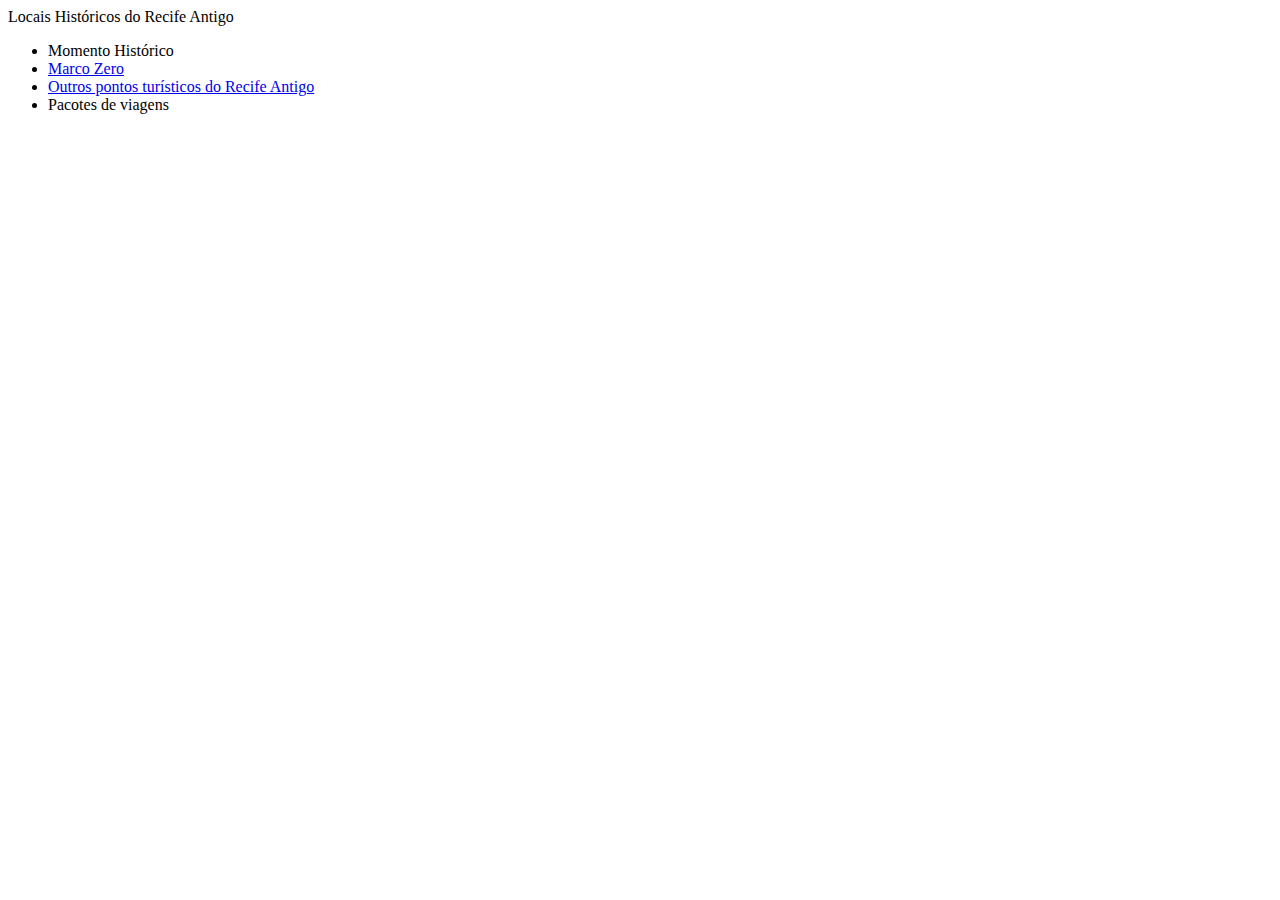
==== index.html @ 178b07eb "Criação de páginas da Recife Antiga" ====
<!DOCTYPE html>
<html lang="en">
<head>
    <meta charset="UTF-8">
    <meta name="viewport" content="width=device-width, initial-scale=1.0">
    <title>Marco Zero - blog</title>
</head>

<body>
    <header>
        <span>Locais Históricos do Recife Antigo</span>
        <ul>
            <li>Momento Histórico</li>
            <li>
                <a href="./marcozero.html">
                    Marco Zero
                </a>
            </li>
            <li>
                <a href="./outros-pontos-tus.html">
                    Outros pontos turísticos do Recife Antigo
                </a>
            </li>
            <li>Pacotes de viagens</li>
        </ul>
    </header>
</body>
</html>
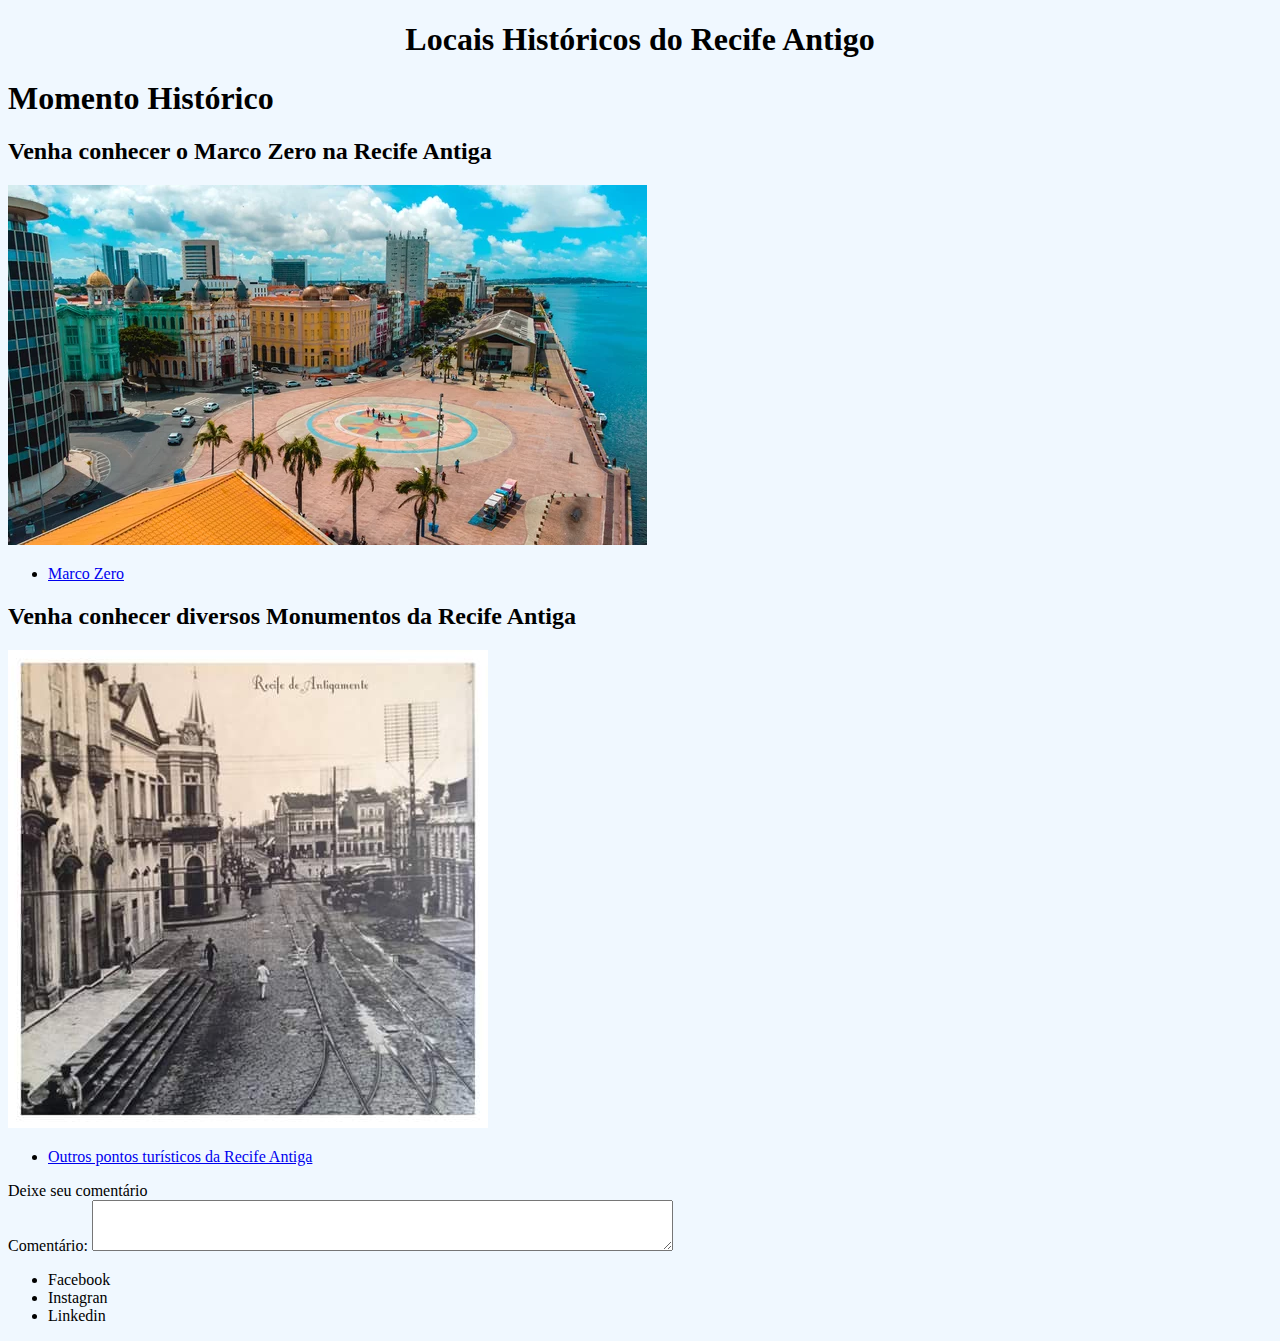
==== commit 39c2d7c7: "Criação de página html completa com 3 arquivos .html" ====
--- a/index.html
+++ b/index.html
@@ -5,24 +5,46 @@
     <meta name="viewport" content="width=device-width, initial-scale=1.0">
     <title>Marco Zero - blog</title>
 </head>
+<body style="background-color: aliceblue;">
+    <h1 style="text-align: center;">Locais Históricos do Recife Antigo</h1>
 
-<body>
     <header>
-        <span>Locais Históricos do Recife Antigo</span>
+        <main>
+            <h1>Momento Histórico</h1>
+            <h2>Venha conhecer o Marco Zero na Recife Antiga</h2>
+            <img src="./img/marcozero.webp" alt="Foto Marco Zero">
+            <ul>
+                <li>
+                    <a href="./marcozero.html">
+                        Marco Zero
+                    </a>
+                </li>
+            </ul>
+            <h2> Venha conhecer diversos Monumentos da Recife Antiga</h2>
+            <img src="./img/RECIFE-ANTIGA.jpg" alt="Foto da Recife Antiga">
+            <ul>
+                <li>
+                    <a href="./outros-pontos-tus.html">
+                        Outros pontos turísticos da Recife Antiga
+                    </a>
+                </li>
+            </ul>
+            <section>
+                <span>Deixe seu comentário</span>
+                <form action="/processar-comentario" method="post">
+                    <label for="comentario">Comentário:</label>
+                    <textarea id="comentario" name="comentario" cols="70" rows="3"></textarea>
+
+                </form>
+            </section>
+        </main>
+    </header>
+    <footer>
         <ul>
-            <li>Momento Histórico</li>
-            <li>
-                <a href="./marcozero.html">
-                    Marco Zero
-                </a>
-            </li>
-            <li>
-                <a href="./outros-pontos-tus.html">
-                    Outros pontos turísticos do Recife Antigo
-                </a>
-            </li>
-            <li>Pacotes de viagens</li>
+            <li>Facebook</li>
+            <li>Instagran</li>
+            <li>Linkedin</li>
         </ul>
-    </header>
+    </footer>
 </body>
 </html>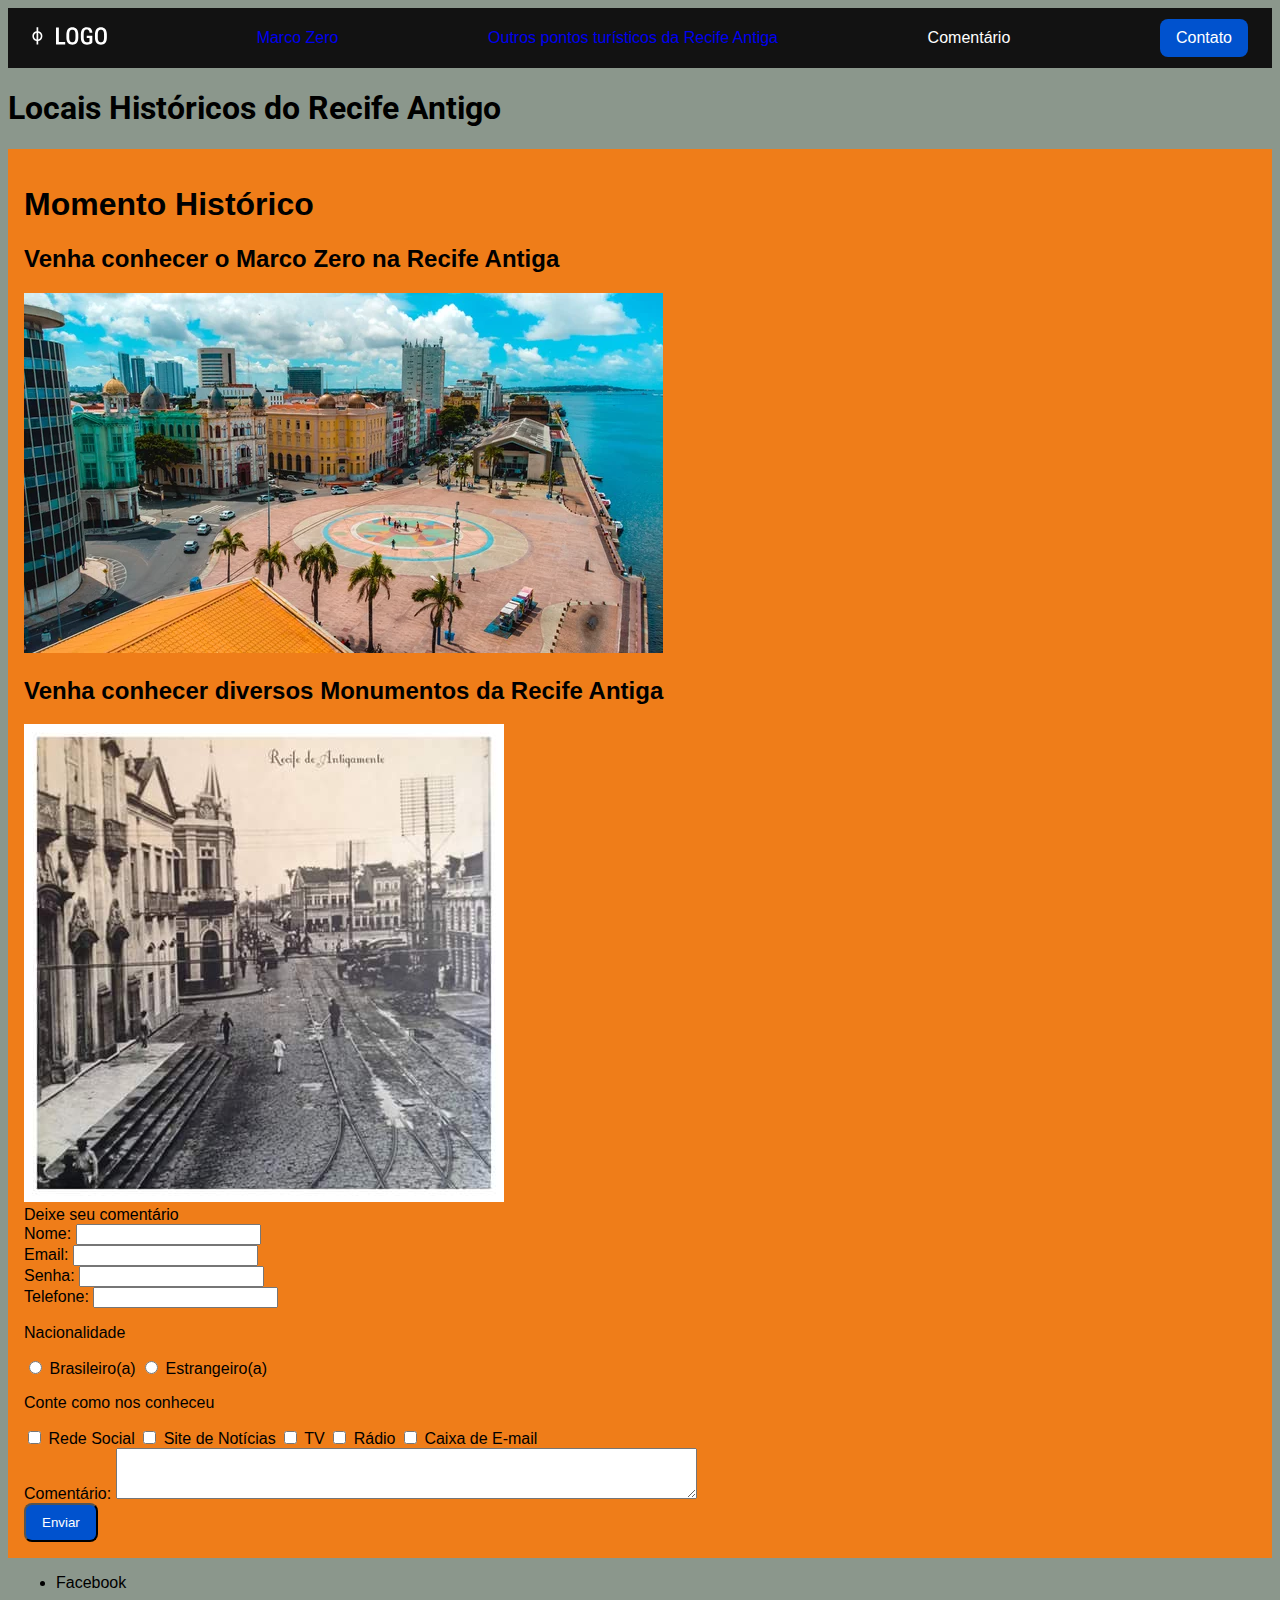
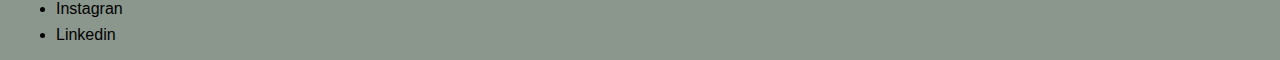
==== commit b0952884: "Foram criado estilos css em todas os arquivos html" ====
--- a/index.html
+++ b/index.html
@@ -3,47 +3,86 @@
 <head>
     <meta charset="UTF-8">
     <meta name="viewport" content="width=device-width, initial-scale=1.0">
+    <link rel="stylesheet" href="./css/index.css">
     <title>Marco Zero - blog</title>
 </head>
-<body style="background-color: aliceblue;">
-    <h1 style="text-align: center;">Locais Históricos do Recife Antigo</h1>
+<nav>
+    <a href="#" class="logo"><svg width="75" height="18" viewBox="0 0 75 18" fill="none" xmlns="http://www.w3.org/2000/svg">
+        <path d="M4.536 17.5V14.044C3.752 13.9 3.04 13.596 2.4 13.132C1.776 12.668 1.28 12.084 0.912 11.38C0.56 10.676 0.384 9.924 0.384 9.124C0.384 8.308 0.56 7.556 0.912 6.868C1.28 6.164 1.776 5.58 2.4 5.116C3.04 4.636 3.752 4.332 4.536 4.204V0.363999H6.24V4.204C7.04 4.316 7.752 4.612 8.376 5.092C9 5.556 9.488 6.14 9.84 6.844C10.208 7.532 10.392 8.292 10.392 9.124C10.392 9.924 10.208 10.676 9.84 11.38C9.488 12.084 9 12.676 8.376 13.156C7.752 13.62 7.04 13.924 6.24 14.068V17.5H4.536ZM4.536 12.46V5.812C3.8 5.972 3.184 6.364 2.688 6.988C2.192 7.612 1.944 8.324 1.944 9.124C1.944 9.652 2.048 10.148 2.256 10.612C2.48 11.06 2.784 11.452 3.168 11.788C3.568 12.108 4.024 12.332 4.536 12.46ZM6.24 12.46C6.768 12.332 7.224 12.108 7.608 11.788C7.992 11.468 8.288 11.076 8.496 10.612C8.72 10.148 8.832 9.652 8.832 9.124C8.832 8.308 8.584 7.596 8.088 6.988C7.608 6.38 6.992 5.98 6.24 5.788V12.46ZM33.2109 15.1211V17.5H26.1211V15.1211H33.2109ZM26.8711 0.4375V17.5H24.0234V0.4375H26.8711ZM46.2891 7.57422V10.4805C46.2891 11.6836 46.1484 12.7383 45.8672 13.6445C45.5938 14.5508 45.1953 15.3086 44.6719 15.918C44.1562 16.5195 43.5312 16.9727 42.7969 17.2773C42.0703 17.582 41.2578 17.7344 40.3594 17.7344C39.4688 17.7344 38.6562 17.582 37.9219 17.2773C37.1953 16.9727 36.5664 16.5195 36.0352 15.918C35.5117 15.3086 35.1055 14.5508 34.8164 13.6445C34.5352 12.7383 34.3945 11.6836 34.3945 10.4805V7.57422C34.3945 6.35547 34.5352 5.28906 34.8164 4.375C35.0977 3.45312 35.5 2.68359 36.0234 2.06641C36.5547 1.44922 37.1836 0.984375 37.9102 0.671875C38.6445 0.359375 39.4531 0.203125 40.3359 0.203125C41.2344 0.203125 42.0469 0.359375 42.7734 0.671875C43.5078 0.984375 44.1367 1.44922 44.6602 2.06641C45.1836 2.68359 45.5859 3.45312 45.8672 4.375C46.1484 5.28906 46.2891 6.35547 46.2891 7.57422ZM43.4648 10.4805V7.55078C43.4648 6.68359 43.3945 5.94141 43.2539 5.32422C43.1211 4.69922 42.9219 4.19141 42.6562 3.80078C42.3906 3.40234 42.0625 3.10938 41.6719 2.92188C41.2891 2.72656 40.8438 2.62891 40.3359 2.62891C39.8438 2.62891 39.4023 2.72656 39.0117 2.92188C38.6289 3.10938 38.3008 3.40234 38.0273 3.80078C37.7617 4.19141 37.5586 4.69922 37.418 5.32422C37.2852 5.94141 37.2188 6.68359 37.2188 7.55078V10.4805C37.2188 11.332 37.2891 12.0664 37.4297 12.6836C37.5703 13.293 37.7734 13.793 38.0391 14.1836C38.3125 14.5664 38.6445 14.8516 39.0352 15.0391C39.4258 15.2266 39.8672 15.3203 40.3594 15.3203C40.8594 15.3203 41.3047 15.2266 41.6953 15.0391C42.0859 14.8516 42.4102 14.5664 42.668 14.1836C42.9336 13.793 43.1328 13.293 43.2656 12.6836C43.3984 12.0664 43.4648 11.332 43.4648 10.4805ZM60.3398 8.74609V15.4727C60.1289 15.7305 59.8086 16.0391 59.3789 16.3984C58.957 16.75 58.3867 17.0625 57.668 17.3359C56.957 17.6016 56.0586 17.7344 54.9727 17.7344C54.0586 17.7344 53.2227 17.5859 52.4648 17.2891C51.7148 16.9922 51.0703 16.543 50.5312 15.9414C49.9922 15.3398 49.5781 14.5898 49.2891 13.6914C49 12.7852 48.8555 11.7148 48.8555 10.4805V7.44531C48.8555 6.22656 48.9844 5.16406 49.2422 4.25781C49.5078 3.35156 49.8945 2.59766 50.4023 1.99609C50.9102 1.38672 51.5273 0.9375 52.2539 0.648438C52.9805 0.351563 53.8164 0.203125 54.7617 0.203125C55.957 0.203125 56.9531 0.414062 57.75 0.835938C58.5547 1.25 59.168 1.86719 59.5898 2.6875C60.0195 3.5 60.2695 4.49219 60.3398 5.66406H57.5625C57.5 4.94531 57.3633 4.36328 57.1523 3.91797C56.9492 3.46484 56.6562 3.12891 56.2734 2.91016C55.8906 2.69141 55.3984 2.58203 54.7969 2.58203C54.25 2.58203 53.7812 2.67578 53.3906 2.86328C53 3.05078 52.6797 3.34375 52.4297 3.74219C52.1797 4.13281 51.9961 4.63281 51.8789 5.24219C51.7617 5.85156 51.7031 6.57812 51.7031 7.42188V10.4805C51.7031 11.3398 51.7773 12.0781 51.9258 12.6953C52.0742 13.3125 52.2891 13.8203 52.5703 14.2188C52.8594 14.6094 53.2148 14.8984 53.6367 15.0859C54.0586 15.2656 54.5391 15.3555 55.0781 15.3555C55.6094 15.3555 56.0312 15.3008 56.3438 15.1914C56.6562 15.082 56.8984 14.9609 57.0703 14.8281C57.25 14.6875 57.3945 14.5781 57.5039 14.5V10.9844H54.75V8.74609H60.3398ZM74.8594 7.57422V10.4805C74.8594 11.6836 74.7188 12.7383 74.4375 13.6445C74.1641 14.5508 73.7656 15.3086 73.2422 15.918C72.7266 16.5195 72.1016 16.9727 71.3672 17.2773C70.6406 17.582 69.8281 17.7344 68.9297 17.7344C68.0391 17.7344 67.2266 17.582 66.4922 17.2773C65.7656 16.9727 65.1367 16.5195 64.6055 15.918C64.082 15.3086 63.6758 14.5508 63.3867 13.6445C63.1055 12.7383 62.9648 11.6836 62.9648 10.4805V7.57422C62.9648 6.35547 63.1055 5.28906 63.3867 4.375C63.668 3.45312 64.0703 2.68359 64.5938 2.06641C65.125 1.44922 65.7539 0.984375 66.4805 0.671875C67.2148 0.359375 68.0234 0.203125 68.9062 0.203125C69.8047 0.203125 70.6172 0.359375 71.3438 0.671875C72.0781 0.984375 72.707 1.44922 73.2305 2.06641C73.7539 2.68359 74.1562 3.45312 74.4375 4.375C74.7188 5.28906 74.8594 6.35547 74.8594 7.57422ZM72.0352 10.4805V7.55078C72.0352 6.68359 71.9648 5.94141 71.8242 5.32422C71.6914 4.69922 71.4922 4.19141 71.2266 3.80078C70.9609 3.40234 70.6328 3.10938 70.2422 2.92188C69.8594 2.72656 69.4141 2.62891 68.9062 2.62891C68.4141 2.62891 67.9727 2.72656 67.582 2.92188C67.1992 3.10938 66.8711 3.40234 66.5977 3.80078C66.332 4.19141 66.1289 4.69922 65.9883 5.32422C65.8555 5.94141 65.7891 6.68359 65.7891 7.55078V10.4805C65.7891 11.332 65.8594 12.0664 66 12.6836C66.1406 13.293 66.3438 13.793 66.6094 14.1836C66.8828 14.5664 67.2148 14.8516 67.6055 15.0391C67.9961 15.2266 68.4375 15.3203 68.9297 15.3203C69.4297 15.3203 69.875 15.2266 70.2656 15.0391C70.6562 14.8516 70.9805 14.5664 71.2383 14.1836C71.5039 13.793 71.7031 13.293 71.8359 12.6836C71.9688 12.0664 72.0352 11.332 72.0352 10.4805Z" fill="white"/>
+        </svg></a>
+        
+     <a href="./marcozero.html">
+        Marco Zero
+    </a>
+             
+    <a href="./outros-pontos-tus.html">
+         Outros pontos turísticos da Recife Antiga
+    </a>
+    
+    <a>Comentário</a>
+    
+    <a href="#" class="button">Contato</a>
+</nav>
+<body>
+    
+    <h1>Locais Históricos do Recife Antigo</h1>
 
     <header>
         <main>
             <h1>Momento Histórico</h1>
             <h2>Venha conhecer o Marco Zero na Recife Antiga</h2>
             <img src="./img/marcozero.webp" alt="Foto Marco Zero">
-            <ul>
-                <li>
-                    <a href="./marcozero.html">
-                        Marco Zero
-                    </a>
-                </li>
-            </ul>
+            
             <h2> Venha conhecer diversos Monumentos da Recife Antiga</h2>
             <img src="./img/RECIFE-ANTIGA.jpg" alt="Foto da Recife Antiga">
-            <ul>
-                <li>
-                    <a href="./outros-pontos-tus.html">
-                        Outros pontos turísticos da Recife Antiga
-                    </a>
-                </li>
-            </ul>
+            
             <section>
                 <span>Deixe seu comentário</span>
                 <form action="/processar-comentario" method="post">
+                    <label for="name">Nome: </label>
+                    <input type="text" name="nome" id="nome">
+                    <br>
+                    <label for="email">Email: </label>
+                    <input type="email" name="email" id="email">
+                    <br>
+                    <label for="senha">Senha: </label>
+                    <input type="password" name="senha" id="senha">
+                    <br>
+                    <label for="telefone">Telefone: </label>
+                    <input type="tel" name="telefone" id="telefone">
+                    <br>
+                    <section>
+                        <p>Nacionalidade</p>
+                        <input type="radio" name="nacionalidade" id="brasil" value="brasil">
+                        <label for="brasil">Brasileiro(a)</label>
+                        <input type="radio" name="nacionalidade" id="outro" value="outro">
+                        <label for="outro">Estrangeiro(a)</label>
+                    </section>
+                    <section>
+                        <p>Conte como nos conheceu</p>
+                        <input type="checkbox" name="meio-comunicacao" id="rede-social" value="rede-social">
+                        <label for="rede-social">Rede Social</label>
+                        <input type="checkbox" name="meio-comunicacao" id="site-noticias" valeu="site-noticias">
+                        <label for="site-noticias">Site de Notícias</label>
+                        <input type="checkbox" name="meio-comunicacao" id="programa-tv" value="programa-tv">
+                        <label for="programa-tv">TV</label>
+                        <input type="checkbox" name="meio-comunicacao" id="radio" value="radio">
+                        <label for="radio">Rádio</label>
+                        <input type="checkbox" name="meio-comunicacao" id="email" value="email">
+                        <label for="email">Caixa de E-mail</label>
+                    </section>
                     <label for="comentario">Comentário:</label>
                     <textarea id="comentario" name="comentario" cols="70" rows="3"></textarea>
-
+                    <button type="submit">Enviar</button>
                 </form>
             </section>
         </main>
     </header>
     <footer>
         <ul>
-            <li>Facebook</li>
-            <li>Instagran</li>
-            <li>Linkedin</li>
+            <li class="rede-social" >Facebook</li>
+            <li class="rede-social" >Instagran</li>
+            <li class="rede-social" >Linkedin</li>
         </ul>
     </footer>
 </body>
--- a/css/index.css
+++ b/css/index.css
@@ -0,0 +1,76 @@
+@import url('https://fonts.googleapis.com/css2?family=Roboto:wght@400;700&display=swap');
+
+
+:root {
+    font-size: 62.5%;
+    --nav-bg-color: #121212;
+    --nav-text-color: white;
+    --button-bg-color: #0052CE;
+    --button-text-color: white;
+  }
+
+  body {
+    font-size: 1.6rem;
+    font-family: 'Roboto', sans-serif;
+    background-color: #8b978c;
+  }
+
+  a {
+    text-decoration: none;
+  }
+
+  main {
+    background-color: #EF7D19;
+    padding: 16px;
+    font-family: 'Lucida Sans', Verdana, sans-serif;
+  }
+
+
+ nav {
+    display: flex;
+    justify-content: space-between;
+    align-items: center;
+    color: white;
+    text-decoration: none;
+    font-family: 'Lucida Sans', Verdana, sans-serif;
+    
+    
+    background-color: var(--nav-bg-color);
+    color: var(--nav-text-color);
+    height: 6rem;
+  
+    padding: 0 2.4rem;
+    
+  }
+
+  button {
+    display: flex;
+    justify-content: center;
+    align-items: center;
+  
+    padding: 1rem 1.6rem;
+  
+    background: var(--button-bg-color);
+    border-radius: .8rem;
+  
+    color: var(--button-text-color);
+  }
+
+  
+  .button {
+    display: flex;
+    justify-content: center;
+    align-items: center;
+  
+    padding: 1rem 1.6rem;
+  
+    background: var(--button-bg-color);
+    border-radius: .8rem;
+  
+    color: var(--button-text-color);
+  }
+  
+  .rede-social {
+    font-family: 'Segoe UI', Verdana, sans-serif ;
+    margin: 8px;
+  }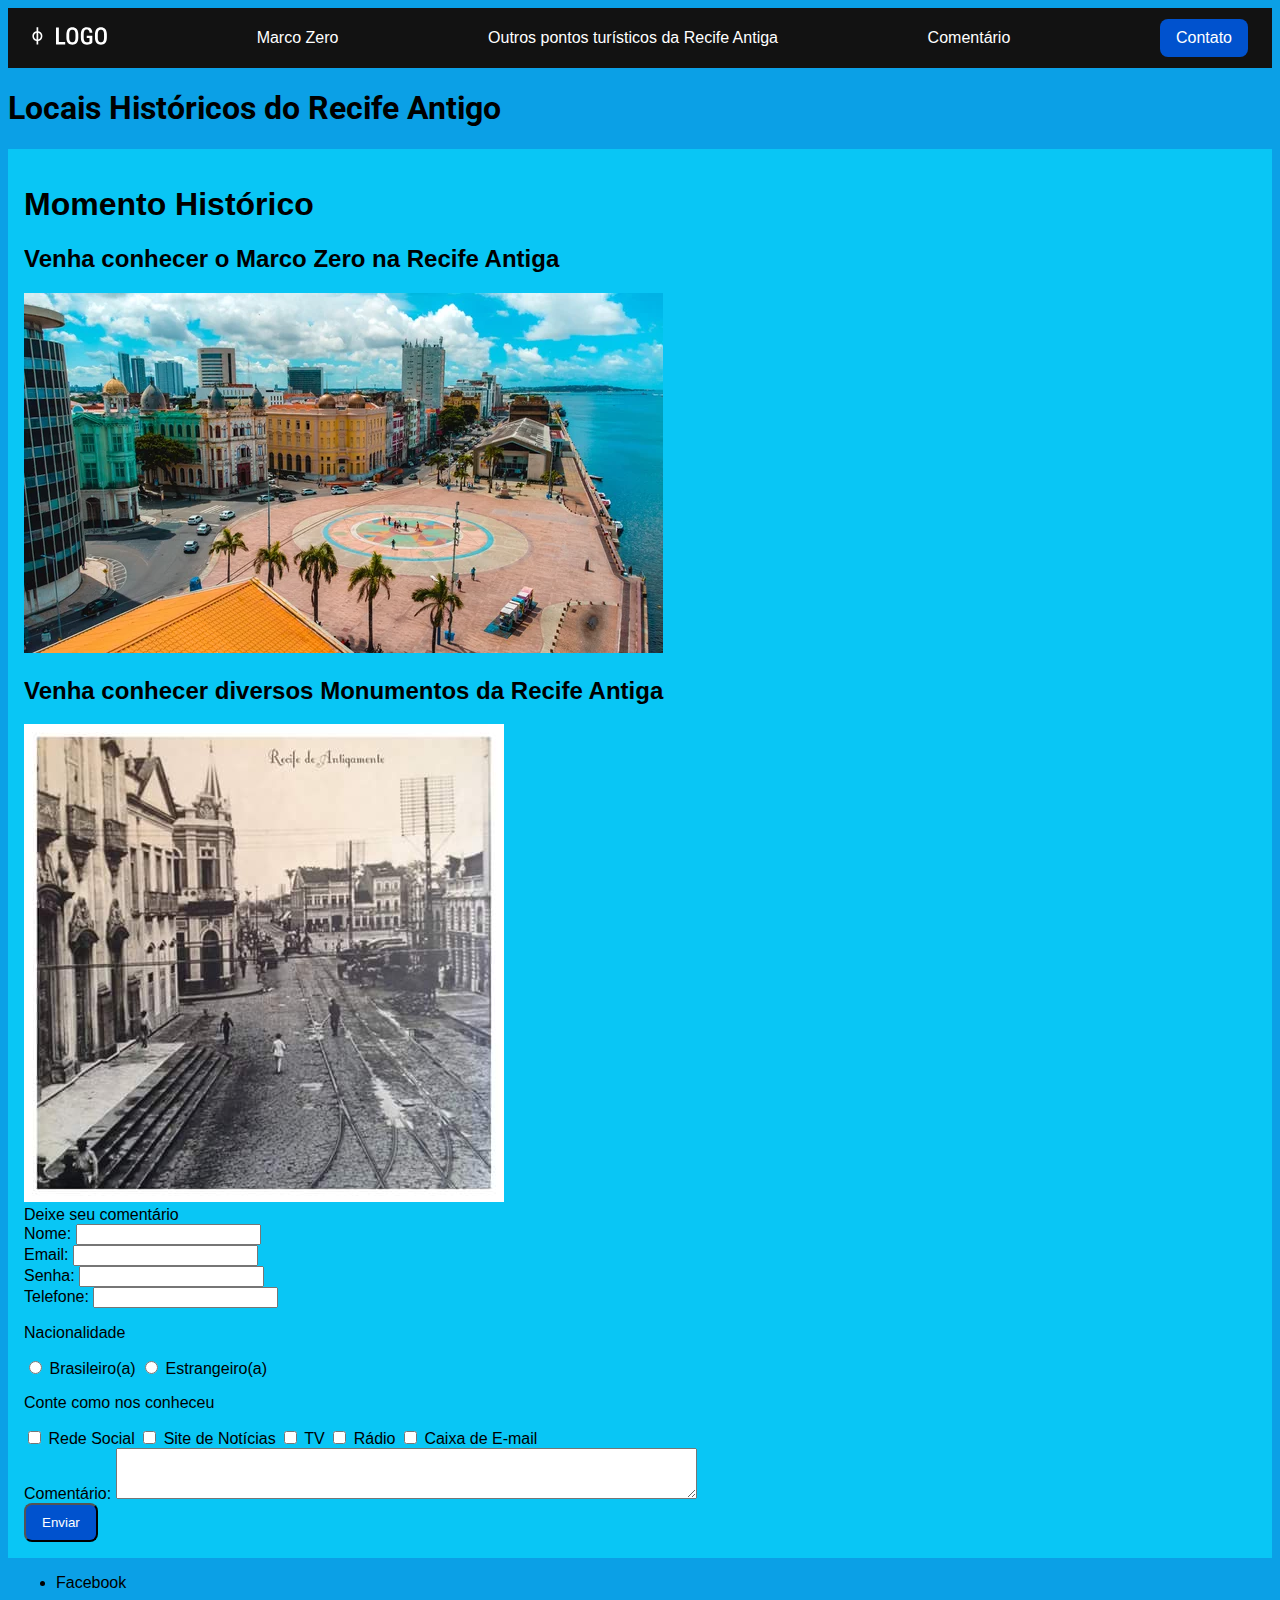
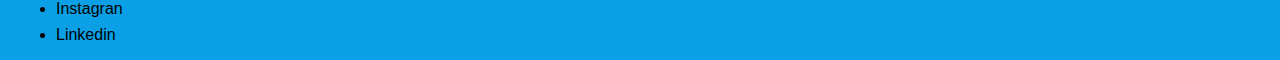
==== commit d6299b1a: "Foi definido as cores para a tab body e main" ====
--- a/index.html
+++ b/index.html
@@ -3,6 +3,7 @@
 <head>
     <meta charset="UTF-8">
     <meta name="viewport" content="width=device-width, initial-scale=1.0">
+    <meta http-equiv="X-UA-Compatible" content="IE=edge">
     <link rel="stylesheet" href="./css/index.css">
     <title>Marco Zero - blog</title>
 </head>
--- a/css/index.css
+++ b/css/index.css
@@ -12,15 +12,16 @@
   body {
     font-size: 1.6rem;
     font-family: 'Roboto', sans-serif;
-    background-color: #8b978c;
+    background-color: #0ba0e6;
   }
 
   a {
     text-decoration: none;
+    color: white;
   }
 
   main {
-    background-color: #EF7D19;
+    background-color: #09c6f5;
     padding: 16px;
     font-family: 'Lucida Sans', Verdana, sans-serif;
   }
@@ -30,8 +31,6 @@
     display: flex;
     justify-content: space-between;
     align-items: center;
-    color: white;
-    text-decoration: none;
     font-family: 'Lucida Sans', Verdana, sans-serif;
     
     
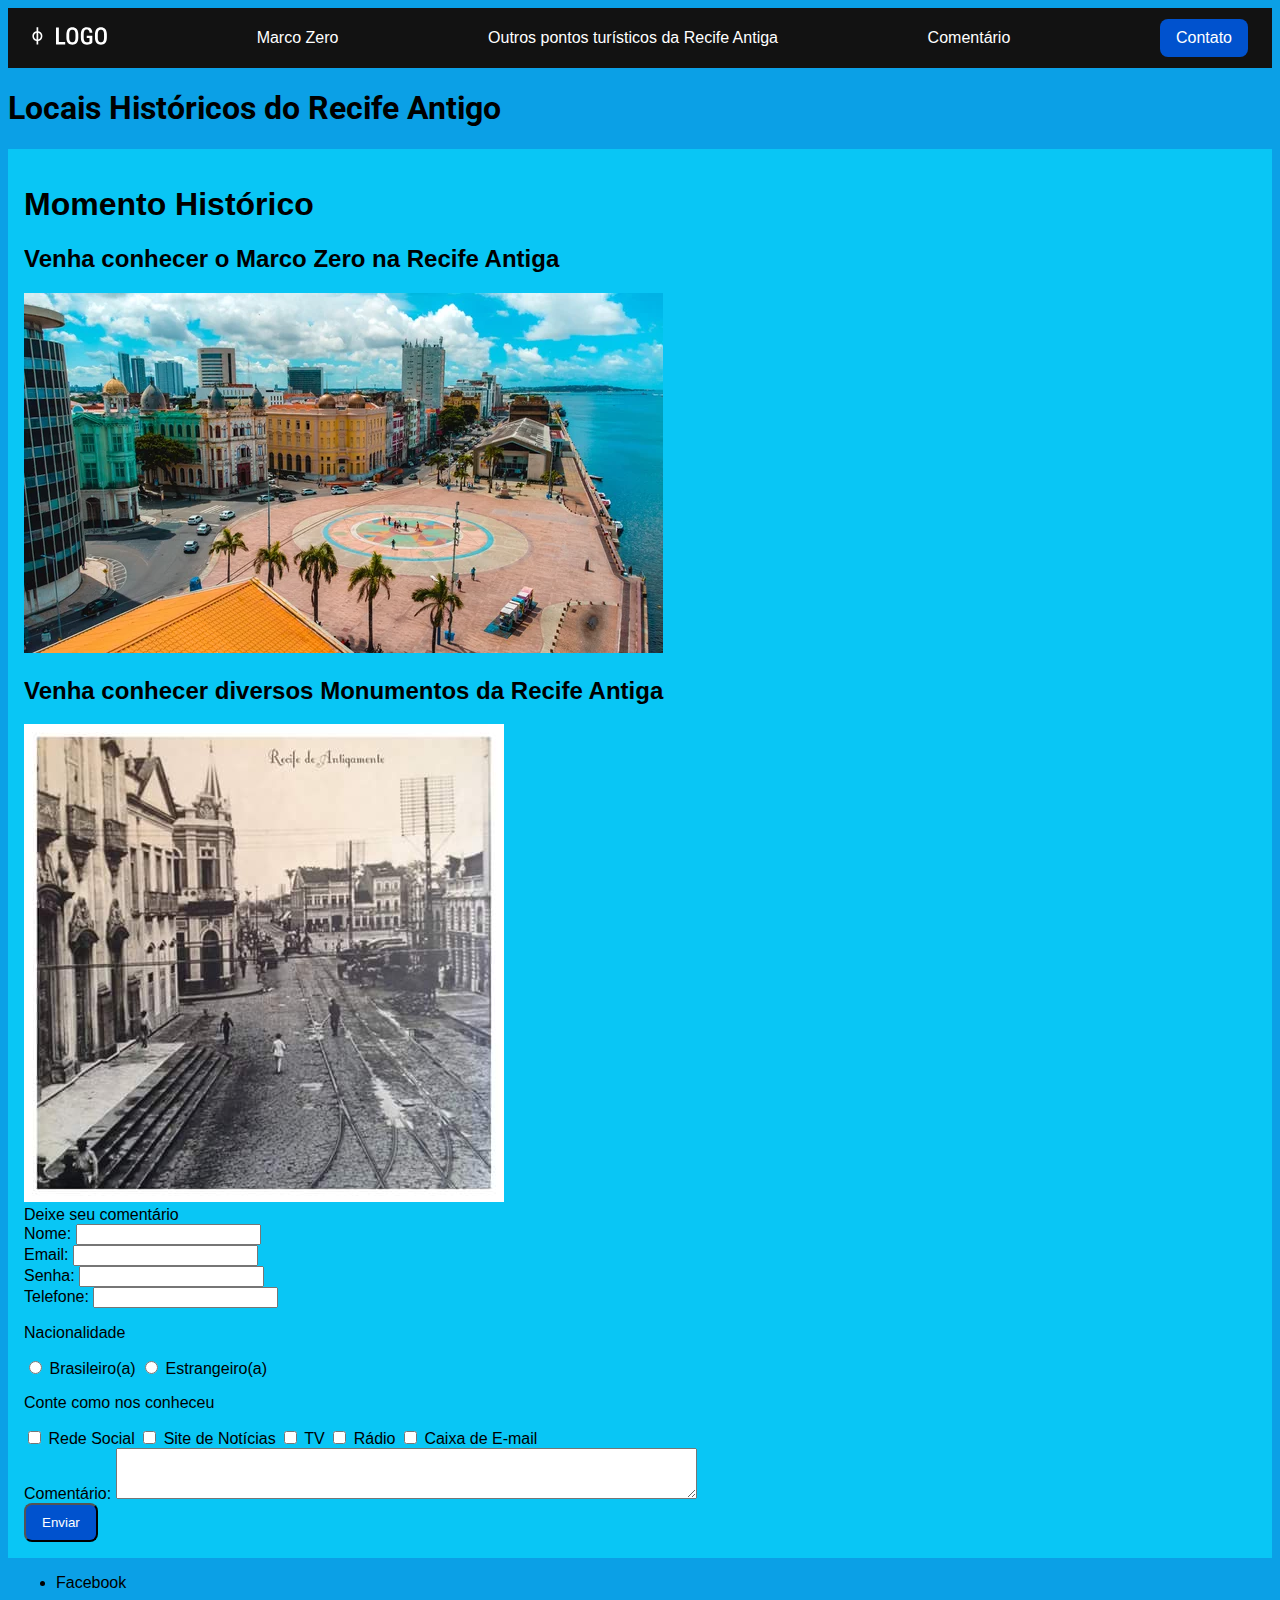
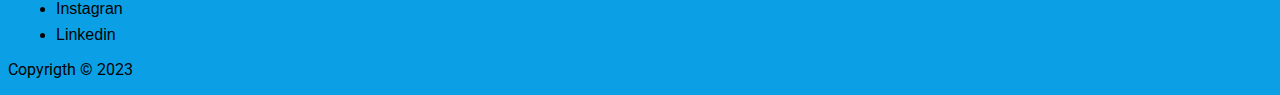
==== commit fdb5cca2: "Foi inserido elemento paragrafo nos rodapés do arquivos html" ====
--- a/index.html
+++ b/index.html
@@ -85,6 +85,7 @@
             <li class="rede-social" >Instagran</li>
             <li class="rede-social" >Linkedin</li>
         </ul>
+        <P>Copyrigth © 2023</P>
     </footer>
 </body>
 </html>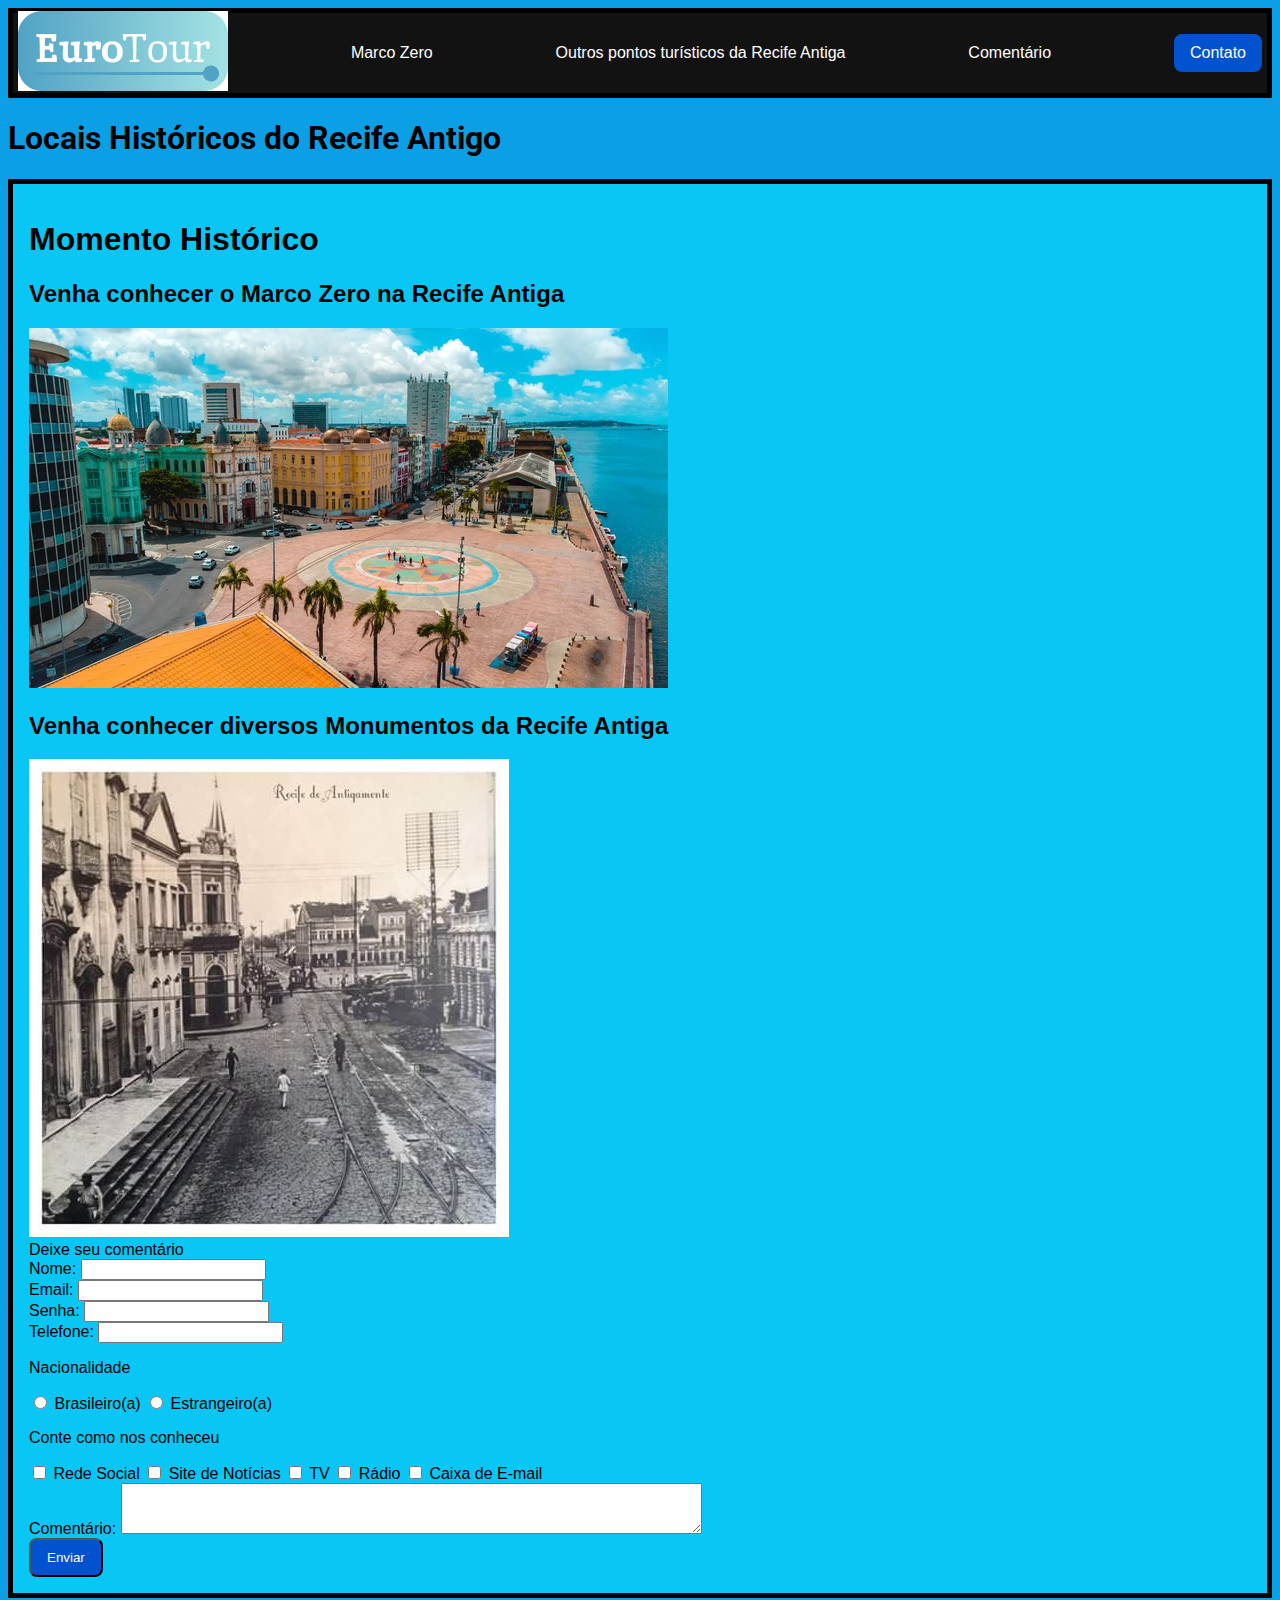
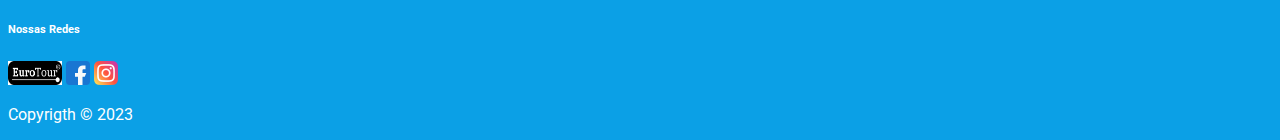
==== commit 8c7941ee: "Foram inseridos mais estilos no css" ====
--- a/index.html
+++ b/index.html
@@ -8,9 +8,7 @@
     <title>Marco Zero - blog</title>
 </head>
 <nav>
-    <a href="#" class="logo"><svg width="75" height="18" viewBox="0 0 75 18" fill="none" xmlns="http://www.w3.org/2000/svg">
-        <path d="M4.536 17.5V14.044C3.752 13.9 3.04 13.596 2.4 13.132C1.776 12.668 1.28 12.084 0.912 11.38C0.56 10.676 0.384 9.924 0.384 9.124C0.384 8.308 0.56 7.556 0.912 6.868C1.28 6.164 1.776 5.58 2.4 5.116C3.04 4.636 3.752 4.332 4.536 4.204V0.363999H6.24V4.204C7.04 4.316 7.752 4.612 8.376 5.092C9 5.556 9.488 6.14 9.84 6.844C10.208 7.532 10.392 8.292 10.392 9.124C10.392 9.924 10.208 10.676 9.84 11.38C9.488 12.084 9 12.676 8.376 13.156C7.752 13.62 7.04 13.924 6.24 14.068V17.5H4.536ZM4.536 12.46V5.812C3.8 5.972 3.184 6.364 2.688 6.988C2.192 7.612 1.944 8.324 1.944 9.124C1.944 9.652 2.048 10.148 2.256 10.612C2.48 11.06 2.784 11.452 3.168 11.788C3.568 12.108 4.024 12.332 4.536 12.46ZM6.24 12.46C6.768 12.332 7.224 12.108 7.608 11.788C7.992 11.468 8.288 11.076 8.496 10.612C8.72 10.148 8.832 9.652 8.832 9.124C8.832 8.308 8.584 7.596 8.088 6.988C7.608 6.38 6.992 5.98 6.24 5.788V12.46ZM33.2109 15.1211V17.5H26.1211V15.1211H33.2109ZM26.8711 0.4375V17.5H24.0234V0.4375H26.8711ZM46.2891 7.57422V10.4805C46.2891 11.6836 46.1484 12.7383 45.8672 13.6445C45.5938 14.5508 45.1953 15.3086 44.6719 15.918C44.1562 16.5195 43.5312 16.9727 42.7969 17.2773C42.0703 17.582 41.2578 17.7344 40.3594 17.7344C39.4688 17.7344 38.6562 17.582 37.9219 17.2773C37.1953 16.9727 36.5664 16.5195 36.0352 15.918C35.5117 15.3086 35.1055 14.5508 34.8164 13.6445C34.5352 12.7383 34.3945 11.6836 34.3945 10.4805V7.57422C34.3945 6.35547 34.5352 5.28906 34.8164 4.375C35.0977 3.45312 35.5 2.68359 36.0234 2.06641C36.5547 1.44922 37.1836 0.984375 37.9102 0.671875C38.6445 0.359375 39.4531 0.203125 40.3359 0.203125C41.2344 0.203125 42.0469 0.359375 42.7734 0.671875C43.5078 0.984375 44.1367 1.44922 44.6602 2.06641C45.1836 2.68359 45.5859 3.45312 45.8672 4.375C46.1484 5.28906 46.2891 6.35547 46.2891 7.57422ZM43.4648 10.4805V7.55078C43.4648 6.68359 43.3945 5.94141 43.2539 5.32422C43.1211 4.69922 42.9219 4.19141 42.6562 3.80078C42.3906 3.40234 42.0625 3.10938 41.6719 2.92188C41.2891 2.72656 40.8438 2.62891 40.3359 2.62891C39.8438 2.62891 39.4023 2.72656 39.0117 2.92188C38.6289 3.10938 38.3008 3.40234 38.0273 3.80078C37.7617 4.19141 37.5586 4.69922 37.418 5.32422C37.2852 5.94141 37.2188 6.68359 37.2188 7.55078V10.4805C37.2188 11.332 37.2891 12.0664 37.4297 12.6836C37.5703 13.293 37.7734 13.793 38.0391 14.1836C38.3125 14.5664 38.6445 14.8516 39.0352 15.0391C39.4258 15.2266 39.8672 15.3203 40.3594 15.3203C40.8594 15.3203 41.3047 15.2266 41.6953 15.0391C42.0859 14.8516 42.4102 14.5664 42.668 14.1836C42.9336 13.793 43.1328 13.293 43.2656 12.6836C43.3984 12.0664 43.4648 11.332 43.4648 10.4805ZM60.3398 8.74609V15.4727C60.1289 15.7305 59.8086 16.0391 59.3789 16.3984C58.957 16.75 58.3867 17.0625 57.668 17.3359C56.957 17.6016 56.0586 17.7344 54.9727 17.7344C54.0586 17.7344 53.2227 17.5859 52.4648 17.2891C51.7148 16.9922 51.0703 16.543 50.5312 15.9414C49.9922 15.3398 49.5781 14.5898 49.2891 13.6914C49 12.7852 48.8555 11.7148 48.8555 10.4805V7.44531C48.8555 6.22656 48.9844 5.16406 49.2422 4.25781C49.5078 3.35156 49.8945 2.59766 50.4023 1.99609C50.9102 1.38672 51.5273 0.9375 52.2539 0.648438C52.9805 0.351563 53.8164 0.203125 54.7617 0.203125C55.957 0.203125 56.9531 0.414062 57.75 0.835938C58.5547 1.25 59.168 1.86719 59.5898 2.6875C60.0195 3.5 60.2695 4.49219 60.3398 5.66406H57.5625C57.5 4.94531 57.3633 4.36328 57.1523 3.91797C56.9492 3.46484 56.6562 3.12891 56.2734 2.91016C55.8906 2.69141 55.3984 2.58203 54.7969 2.58203C54.25 2.58203 53.7812 2.67578 53.3906 2.86328C53 3.05078 52.6797 3.34375 52.4297 3.74219C52.1797 4.13281 51.9961 4.63281 51.8789 5.24219C51.7617 5.85156 51.7031 6.57812 51.7031 7.42188V10.4805C51.7031 11.3398 51.7773 12.0781 51.9258 12.6953C52.0742 13.3125 52.2891 13.8203 52.5703 14.2188C52.8594 14.6094 53.2148 14.8984 53.6367 15.0859C54.0586 15.2656 54.5391 15.3555 55.0781 15.3555C55.6094 15.3555 56.0312 15.3008 56.3438 15.1914C56.6562 15.082 56.8984 14.9609 57.0703 14.8281C57.25 14.6875 57.3945 14.5781 57.5039 14.5V10.9844H54.75V8.74609H60.3398ZM74.8594 7.57422V10.4805C74.8594 11.6836 74.7188 12.7383 74.4375 13.6445C74.1641 14.5508 73.7656 15.3086 73.2422 15.918C72.7266 16.5195 72.1016 16.9727 71.3672 17.2773C70.6406 17.582 69.8281 17.7344 68.9297 17.7344C68.0391 17.7344 67.2266 17.582 66.4922 17.2773C65.7656 16.9727 65.1367 16.5195 64.6055 15.918C64.082 15.3086 63.6758 14.5508 63.3867 13.6445C63.1055 12.7383 62.9648 11.6836 62.9648 10.4805V7.57422C62.9648 6.35547 63.1055 5.28906 63.3867 4.375C63.668 3.45312 64.0703 2.68359 64.5938 2.06641C65.125 1.44922 65.7539 0.984375 66.4805 0.671875C67.2148 0.359375 68.0234 0.203125 68.9062 0.203125C69.8047 0.203125 70.6172 0.359375 71.3438 0.671875C72.0781 0.984375 72.707 1.44922 73.2305 2.06641C73.7539 2.68359 74.1562 3.45312 74.4375 4.375C74.7188 5.28906 74.8594 6.35547 74.8594 7.57422ZM72.0352 10.4805V7.55078C72.0352 6.68359 71.9648 5.94141 71.8242 5.32422C71.6914 4.69922 71.4922 4.19141 71.2266 3.80078C70.9609 3.40234 70.6328 3.10938 70.2422 2.92188C69.8594 2.72656 69.4141 2.62891 68.9062 2.62891C68.4141 2.62891 67.9727 2.72656 67.582 2.92188C67.1992 3.10938 66.8711 3.40234 66.5977 3.80078C66.332 4.19141 66.1289 4.69922 65.9883 5.32422C65.8555 5.94141 65.7891 6.68359 65.7891 7.55078V10.4805C65.7891 11.332 65.8594 12.0664 66 12.6836C66.1406 13.293 66.3438 13.793 66.6094 14.1836C66.8828 14.5664 67.2148 14.8516 67.6055 15.0391C67.9961 15.2266 68.4375 15.3203 68.9297 15.3203C69.4297 15.3203 69.875 15.2266 70.2656 15.0391C70.6562 14.8516 70.9805 14.5664 71.2383 14.1836C71.5039 13.793 71.7031 13.293 71.8359 12.6836C71.9688 12.0664 72.0352 11.332 72.0352 10.4805Z" fill="white"/>
-        </svg></a>
+    <a href="index.html"><img src="./img/eurotour-logo-cor.png" alt="Logo - EcoTour"></a>
         
      <a href="./marcozero.html">
         Marco Zero
@@ -20,7 +18,7 @@
          Outros pontos turísticos da Recife Antiga
     </a>
     
-    <a>Comentário</a>
+    <a href="#comentario">Comentário</a>
     
     <a href="#" class="button">Contato</a>
 </nav>
@@ -36,55 +34,56 @@
             
             <h2> Venha conhecer diversos Monumentos da Recife Antiga</h2>
             <img src="./img/RECIFE-ANTIGA.jpg" alt="Foto da Recife Antiga">
+            <div class="coment" id="comentario">
+                <section>
+                    <span>Deixe seu comentário</span>
+                    <form action="/processar-comentario" method="post">
+                        <label for="name">Nome: </label>
+                        <input type="text" name="nome" id="nome">
+                        <br>
+                        <label for="email">Email: </label>
+                        <input type="email" name="email" id="email">
+                        <br>
+                        <label for="senha">Senha: </label>
+                        <input type="password" name="senha" id="senha">
+                        <br>
+                        <label for="telefone">Telefone: </label>
+                        <input type="tel" name="telefone" id="telefone">
+                        <br>
+                        <section>
+                            <p>Nacionalidade</p>
+                            <input type="radio" name="nacionalidade" id="brasil" value="brasil">
+                            <label for="brasil">Brasileiro(a)</label>
+                            <input type="radio" name="nacionalidade" id="outro" value="outro">
+                            <label for="outro">Estrangeiro(a)</label>
+                        </section>
+                        <section>
+                            <p>Conte como nos conheceu</p>
+                            <input type="checkbox" name="meio-comunicacao" id="rede-social" value="rede-social">
+                            <label for="rede-social">Rede Social</label>
+                            <input type="checkbox" name="meio-comunicacao" id="site-noticias" valeu="site-noticias">
+                            <label for="site-noticias">Site de Notícias</label>
+                            <input type="checkbox" name="meio-comunicacao" id="programa-tv" value="programa-tv">
+                            <label for="programa-tv">TV</label>
+                            <input type="checkbox" name="meio-comunicacao" id="radio" value="radio">
+                            <label for="radio">Rádio</label>
+                            <input type="checkbox" name="meio-comunicacao" id="email" value="email">
+                            <label for="email">Caixa de E-mail</label>
+                        </section>
+                        <label for="comentario">Comentário:</label>
+                        <textarea id="comentario" name="comentario" cols="70" rows="3"></textarea>
+                        <button type="submit">Enviar</button>
+                    </form>
+                </section>
+            </div>
             
-            <section>
-                <span>Deixe seu comentário</span>
-                <form action="/processar-comentario" method="post">
-                    <label for="name">Nome: </label>
-                    <input type="text" name="nome" id="nome">
-                    <br>
-                    <label for="email">Email: </label>
-                    <input type="email" name="email" id="email">
-                    <br>
-                    <label for="senha">Senha: </label>
-                    <input type="password" name="senha" id="senha">
-                    <br>
-                    <label for="telefone">Telefone: </label>
-                    <input type="tel" name="telefone" id="telefone">
-                    <br>
-                    <section>
-                        <p>Nacionalidade</p>
-                        <input type="radio" name="nacionalidade" id="brasil" value="brasil">
-                        <label for="brasil">Brasileiro(a)</label>
-                        <input type="radio" name="nacionalidade" id="outro" value="outro">
-                        <label for="outro">Estrangeiro(a)</label>
-                    </section>
-                    <section>
-                        <p>Conte como nos conheceu</p>
-                        <input type="checkbox" name="meio-comunicacao" id="rede-social" value="rede-social">
-                        <label for="rede-social">Rede Social</label>
-                        <input type="checkbox" name="meio-comunicacao" id="site-noticias" valeu="site-noticias">
-                        <label for="site-noticias">Site de Notícias</label>
-                        <input type="checkbox" name="meio-comunicacao" id="programa-tv" value="programa-tv">
-                        <label for="programa-tv">TV</label>
-                        <input type="checkbox" name="meio-comunicacao" id="radio" value="radio">
-                        <label for="radio">Rádio</label>
-                        <input type="checkbox" name="meio-comunicacao" id="email" value="email">
-                        <label for="email">Caixa de E-mail</label>
-                    </section>
-                    <label for="comentario">Comentário:</label>
-                    <textarea id="comentario" name="comentario" cols="70" rows="3"></textarea>
-                    <button type="submit">Enviar</button>
-                </form>
-            </section>
         </main>
     </header>
     <footer>
-        <ul>
-            <li class="rede-social" >Facebook</li>
-            <li class="rede-social" >Instagran</li>
-            <li class="rede-social" >Linkedin</li>
-        </ul>
+        <h6>Nossas Redes</h6>
+        <a href="./index.html"> <img src="./img/eurotour-logo-pb.png" alt="ícone eurotour" id="iconeTour"></a>
+        <a href=""> <img src="./img/facebook.png" alt="facebook-logo"></a>
+        <a href=""> <img src="./img/instagram.png" alt="instagran-logo"></a>
         <P>Copyrigth © 2023</P>
     </footer>
 </body>
--- a/css/index.css
+++ b/css/index.css
@@ -1,29 +1,39 @@
 @import url('https://fonts.googleapis.com/css2?family=Roboto:wght@400;700&display=swap');
 
+html {
+  scroll-behavior: smooth;
+}
 
+footer {
+  color: white;
+}
 :root {
     font-size: 62.5%;
     --nav-bg-color: #121212;
     --nav-text-color: white;
     --button-bg-color: #0052CE;
     --button-text-color: white;
+
   }
 
   body {
     font-size: 1.6rem;
     font-family: 'Roboto', sans-serif;
     background-color: #0ba0e6;
+    
   }
 
   a {
     text-decoration: none;
     color: white;
+    
   }
 
   main {
     background-color: #09c6f5;
     padding: 16px;
     font-family: 'Lucida Sans', Verdana, sans-serif;
+    border: 5px solid black;
   }
 
 
@@ -36,12 +46,15 @@
     
     background-color: var(--nav-bg-color);
     color: var(--nav-text-color);
-    height: 6rem;
+    height: 8rem;
   
-    padding: 0 2.4rem;
+    padding: 0 0.5rem;
+    border: 5px solid black;
+    
     
   }
 
+  
   button {
     display: flex;
     justify-content: center;
@@ -54,8 +67,8 @@
   
     color: var(--button-text-color);
   }
+   
 
-  
   .button {
     display: flex;
     justify-content: center;
@@ -72,4 +85,8 @@
   .rede-social {
     font-family: 'Segoe UI', Verdana, sans-serif ;
     margin: 8px;
-  }+  }
+   #iconeTour {
+    width: 54px;
+    height: 24px;
+   }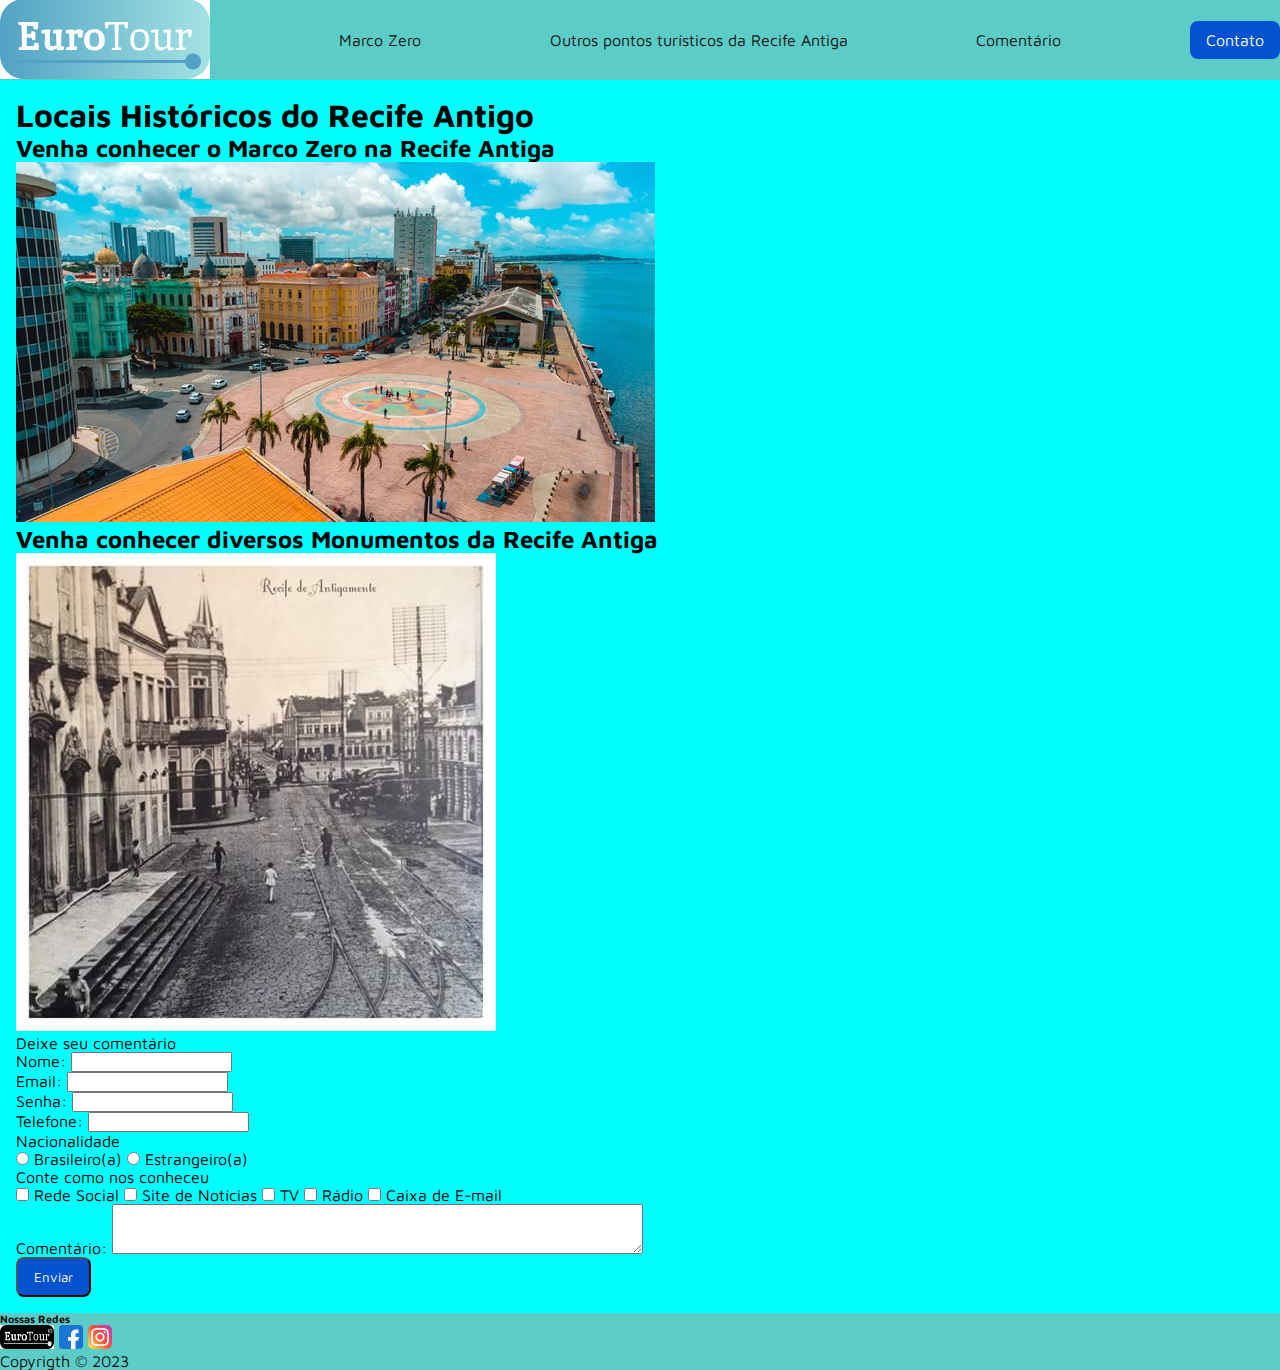
==== commit ae99380a: "Aplicação de novos estilos em todas os arquivos html" ====
--- a/index.html
+++ b/index.html
@@ -23,12 +23,11 @@
     <a href="#" class="button">Contato</a>
 </nav>
 <body>
-    
-    <h1>Locais Históricos do Recife Antigo</h1>
+    <header>
 
-    <header>
+        
         <main>
-            <h1>Momento Histórico</h1>
+            <h1>Locais Históricos do Recife Antigo</h1>
             <h2>Venha conhecer o Marco Zero na Recife Antiga</h2>
             <img src="./img/marcozero.webp" alt="Foto Marco Zero">
             
--- a/css/index.css
+++ b/css/index.css
@@ -1,16 +1,19 @@
-@import url('https://fonts.googleapis.com/css2?family=Roboto:wght@400;700&display=swap');
+@import url('https://fonts.googleapis.com/css2?family=Maven+Pro&display=swap');
 
 html {
   scroll-behavior: smooth;
 }
 
-footer {
-  color: white;
+* {
+  font-family: 'Maven Pro', sans-serif;
+  margin: 0;
+  padding: 0;
 }
+
 :root {
     font-size: 62.5%;
-    --nav-bg-color: #121212;
-    --nav-text-color: white;
+    --nav-bg-color: #5cccc6;
+    --nav-text-color: #121212;
     --button-bg-color: #0052CE;
     --button-text-color: white;
 
@@ -18,22 +21,22 @@
 
   body {
     font-size: 1.6rem;
-    font-family: 'Roboto', sans-serif;
-    background-color: #0ba0e6;
+    font-family: 'Maven Pro', sans-serif;
+    background-color: #5cccc6;
     
   }
 
   a {
     text-decoration: none;
-    color: white;
+    color: #121212;
     
   }
 
   main {
-    background-color: #09c6f5;
+    background-color: aqua;
     padding: 16px;
-    font-family: 'Lucida Sans', Verdana, sans-serif;
-    border: 5px solid black;
+    font-family: 'Maven Pro', sans-serif;
+    
   }
 
 
@@ -41,17 +44,12 @@
     display: flex;
     justify-content: space-between;
     align-items: center;
-    font-family: 'Lucida Sans', Verdana, sans-serif;
-    
+    font-family: 'Maven Pro', sans-serif;
     
     background-color: var(--nav-bg-color);
     color: var(--nav-text-color);
     height: 8rem;
-  
-    padding: 0 0.5rem;
-    border: 5px solid black;
-    
-    
+
   }
 
   
@@ -81,12 +79,15 @@
   
     color: var(--button-text-color);
   }
+
+  footer {
+    color: #121212;
+  }
   
-  .rede-social {
-    font-family: 'Segoe UI', Verdana, sans-serif ;
-    margin: 8px;
-  }
    #iconeTour {
     width: 54px;
     height: 24px;
-   }+   }
+
+
+  